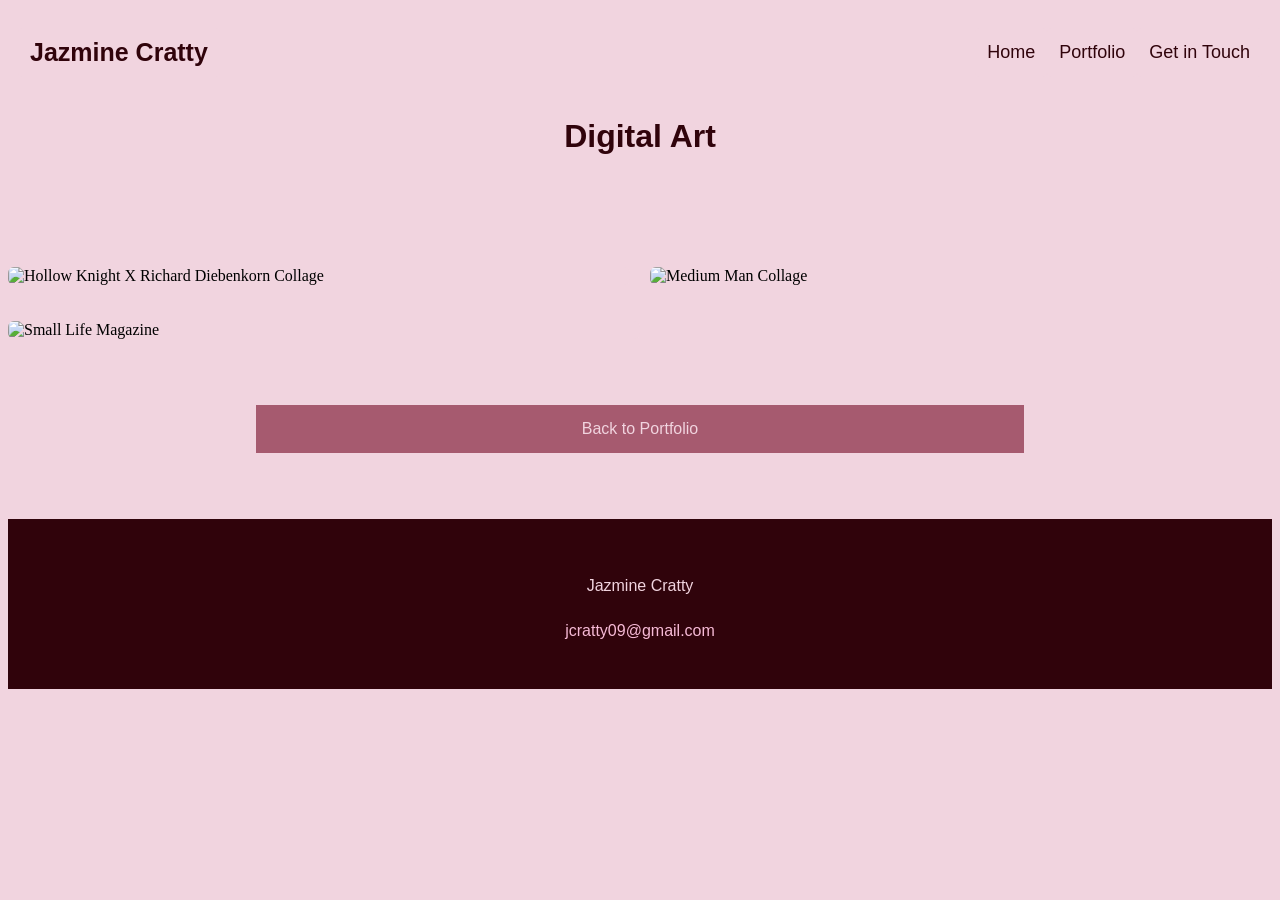
==== digitalart.html @ 39e3345a "Main Upload" ====
<!DOCTYPE html>
<html lang="en">
<head>
    <meta charset="UTF-8">
    <meta name="viewport" content="width=device-width, initial-scale=1.0">
    <link rel="stylesheet" href="styles.css">
    <link rel="icon" type="image/x-icon" href="images/Flower Favicon.PNG">
    <title>Digital Art | Jazmine Cratty</title>
</head>
<body>
    <!-- Header -->
    <div class="header">
        <a href="home.html" class="logo" style="font-family: 'Sanctum Grotesk', sans-serif;">Jazmine Cratty</a> 
        <div class="header-right">
            <a href="home.html">Home</a>
            <a href="portfolio.html">Portfolio</a>
            <a href="getintouch.html">Get in Touch</a>
        </div>
    </div>

    <h1 style="color: #30030B">Digital Art</h1>
    <br>
    <br>
    <br>
    <br>
    <br>

    <div class="image-grid">
        <img class="modal-img"
            src="images/Portfolio Pictures/Digital Art/HollowKnight-Diebenkorn.png"
            alt="Hollow Knight X Richard Diebenkorn Collage"
            data-title="Hollow Knight X Richard Diebenkorn"
            data-description="Originally a traditional collage, then colored using Photoshop">

        <img class="modal-img"
            src="images/Portfolio Pictures/Digital Art/Medium Man.jpg"
            alt="Medium Man Collage"
            data-title="Medium Man"
            data-description="A Photoshop collage">
    </div>

    <br>
    <br>

    <div class="image-grid">
        <img class="modal-img"
            src="images/Small Life Cover.png"
            alt="Small Life Magazine"
            data-title="Small Life Magazine"
            data-description="A magazine about making miniature models"
            style="width: 50%"
            style="align-items:center"
            >
    </div>

    <div id="modal" class="modal">
        <span class="close">&times;</span>
        <img class="modal-content" id="modal-image">
        <div class="caption" id="modal-caption"></div>
    </div>

    <br>
    <br>
    <br>
    <br>
    <br>

    <a href="portfolio.html">
        <button class="portfolioButton">Back to Portfolio</button>
    </a>

    <br>
    <br>
    <br>
    <br>
    <br>

    <!-- Footer -->
    <footer>
        <footer>
        <br>
        <br>
        <p style="background-color: #30030B">Jazmine Cratty<br>
        
        <br>
        <br>

        <a href="mailto:jcratty09@gmail.com">
            <button class="footerButton">jcratty09@gmail.com</button>
        </a>
        <br>
        <br>
    </footer>

</body>
    <script>
            const modal = document.getElementById("modal");
            const modalImg = document.getElementById("modal-image");
            const caption = document.getElementById("modal-caption");
            const closeBtn = document.querySelector(".close");

            document.querySelectorAll(".modal-img").forEach(img => 
            {
            img.addEventListener("click", () => {
                modal.style.display = "block";
                modalImg.src = img.src;

                const title = img.dataset.title || img.alt;
                const description = img.dataset.description || "";

                caption.innerHTML = `
                <h2>${title}</h2>
                <p>${description}</p>
                `;
                document.body.style.overflow = "hidden";
            });
        });

        closeBtn.onclick = () => 
        {
        modal.style.display = "none";
        document.body.style.overflow = "";
        };

        modal.onclick = (e) => 
        {
        if (e.target === modal) {
            modal.style.display = "none";
            document.body.style.overflow = "";
        }
    };
    </script>
</html>
---- styles.css ----
*
{
    background-color: #F1D4DF;
    box-sizing: border-box;
    text-decoration: none;
}

h1
{
    color: #F1D4DF;
    font-family: 'Sanctum Grotesk', sans-serif;
    text-align: center;
}

h2
{
    color: #F1D4DF;
    text-align: center;
    font-family: 'Sanctum Grotesk', sans-serif;
}

p
{
  color: #F1D4DF;
  text-align: center;
  font-family: 'Bricolage Grotesque', sans-serif;
}

.header 
{
  overflow: hidden;
  background-color: #F1D4DF;
  padding: 20px 10px;
}

.header a 
{
  float: left;
  color: #30030B;
  text-align: center;
  padding: 12px;
  text-decoration: none;
  font-size: 18px; 
  line-height: 25px;
  border-radius: 4px;
  font-family: 'Bricolage Grotesque', sans-serif;
  text-decoration: none;
}

.header a.logo 
{
  font-size: 25px;
  font-weight: bold;
  font-family: 'Sanctum Grotesk', sans-serif;
}

.header a:hover 
{
  background-color: #F1D4DF;
  color: #A65A6F;
}

.header a.active 
{
  background-color: #F1D4DF;
  color: #A65A6F;
}

.header-right 
{
  float: right;
}

.homeImage
{
  width: 50%;
  background-color: #A65A6F;
}

/* Create two equal columns that floats next to each other */
.column1
{
  float: right;
  width: 50%;
  padding: 10px;
  height: 300px; /* basically padding */
  background-color: #A65A6F;
}

.column2 
{
  float: left;
  width: 50%;
  padding: 10px;
  height: 300px; /* basically padding */
  background-color: #A65A6F;
}

.column3 
{
  float: left;
  width: 33.33%;
  padding: 25px;
  height: 330px; /* Should be removed. Only for demonstration */
  background-color: #F1D4DF;
}


/* Clear floats after the columns */
.row:after 
{
  content: "";
  display: table;
  clear: both;
}

.button 
{
  background-color: #741E31;
  border: none;
  color: #F1D4DF;
  padding: 20px;
  text-align: center;
  text-decoration: none;
  display: inline-block;
  font-size: 16px;
  margin: 4px 2px;
  cursor: pointer;
  display: block;
  margin: auto;
  font-family: 'Bricolage Grotesque', sans-serif;
  text-decoration: none;
}

.button:hover
{
  background-color: #F1D4DF;
  color: #741E31;
  text-decoration: none;
}

.logo-circle
{
  border-radius: 50%;
  width: 40%;
  display: block;
  margin: auto;
}

.portfolioButton 
{
    padding: 15px 32px;
    display: inline-block;
    margin: 0;
    transition-duration: 0.2s;
    cursor: pointer; 
    position: absolute;
    margin: auto;
    left: 50%;
    -ms-transform: translate(-50%, -50%);
    transform: translate(-50%, -50%);
    width: 60%;
    
    /* Text */
    font-family: 'Bricolage Grotesque', sans-serif;
    color: #F1D4DF;
    text-align: center;
    text-decoration: none;
    font-size: 1rem;
    
    /* Decoration */
    border: 0px solid;
    background-color: #A65A6F;
}

.portfolioButton:hover
{
  background-color: #F1D4DF;
  color: #A65A6F;
  border: 0px solid;
}

footer
{
  background-color: #30030B;
  text-align: center;
  padding: 3px;
  color: #F1D4DF;
}

.footerButton 
{
    padding: 15px 32px;
    display: inline-block;
    margin: 0;
    transition-duration: 0.2s;
    cursor: pointer; 
    position: absolute;
    margin: auto;
    left: 50%;
    -ms-transform: translate(-50%, -50%);
    transform: translate(-50%, -50%);
    width: 60%;
    
    /* Text */
    font-family: 'Bricolage Grotesque', sans-serif;
    color: #F6BAD6;
    text-align: center;
    text-decoration: none;
    font-size: 1rem;
    
    /* Decoration */
    border: 0px solid;
    background-color: #30030B;
}

.footerButton:hover
{
  background-color: #F1D4DF;
  color: #30030B;
  border: 0px solid;
}

/* FONTS */
/* Sanctum Grotesk */
@font-face
{
  font-family: 'Sanctum Grotesk';
  src: url('fonts/SanctumGrotesk-Regular.otf') format('woff2');
  font-weight: normal;
  font-style: normal;
  font-display: swap; 
}
/* Bricolage Grotesque */
@font-face
{
  font-family: 'Bricolage Grotesque';
  src: url('fonts/BricolageGrotesque-VariableFont_opsz\,wdth\,wght.ttf') format('woff2');
  font-weight: normal;
  font-style: normal;
  font-display: swap; 
}

/* IMAGES, GRIDS AND MODALS */
.image-grid
{
  display: grid;
  grid-template-columns: repeat(auto-fit, minmax(250px, 1fr));
  gap: 20px;
}

.image-grid img
{
  width: 100%;
  border-radius: 6px;
  cursor: pointer;
  transition: 0.3s;
}

.image-grid img:hover
{
  opacity: 0.7;
}

.modal
{
  display: none;
  position: fixed;
  z-index: 10;
  left: 0;
  top: 0;
  width: 100%;
  height: 100%;
  background: #A65A6F;

  /* NEW: allow modal to scroll */
  overflow-y: auto;

  /* Remove padding-top so image starts at top */
  padding: 40px 0;
}

.modal-content
{
  display: block;
  margin: auto;
  max-width: 80%;
  animation: zoom 0.6s;
}

.caption
{
  text-align: center;
  color: #F1D4DF;
  background-color: #A65A6F;
  margin-top: 15px;
  animation: zoom 0.6s;
}

@keyframes zoom 
{
  from { transform: scale(0); }
  to { transform: scale(1); }
}

.close 
{
  position: absolute;
  top: 20px;
  right: 40px;
  font-size: 40px;
  color: #F1D4DF;
  background-color: #A65A6F;
  cursor: pointer;
}

.caption h2 
{
  color: #F1D4DF;
  background-color: #A65A6F;
  padding: 10px;
  margin: 10px 0 5px;
  font-size: 24px;
}

.caption p 
{
  color: #F1D4DF;
  background-color: #A65A6F;
  font-size: 16px;
  line-height: 1.4;
  max-width: 80%;
  margin: 0 auto;
}

/* CONTACT FORM */
input[type=text], select, textarea 
{
  width: 100%;
  padding: 12px;
  border: 1px solid #F1D4DF;
  border-radius: 4px;
  box-sizing: border-box;
  margin-top: 6px;
  margin-bottom: 16px;
  resize: vertical;
  background-color: #A65A6F;
  font-family: 'Bricolage Grotesque', sans-serif;
}

/* button */
input[type=submit] 
{
  background-color: #F1D4DF;
  color: #30030B;
  padding: 12px 20px;
  border: none;
  border-radius: 4px;
  cursor: pointer;
  font-family: 'Bricolage Grotesque', sans-serif;
}

input[type=submit]:hover 
{
  background-color: #F6BAD6;
}

.container 
{
  border-radius: 5px;
  background-color: #A65A6F;
  padding: 20px;
}

label
{
  background-color: #A65A6F;
  color: #F1D4DF;
  font-family: 'Sanctum Grotesk', sans-serif;
}

form
{
  background-color: #A65A6F;
  padding: 50px;
}

::placeholder
{
  color: #F6BAD6;
}

/* responsive stuff */
@media screen and (max-width: 500px) 
{
  .header a 
  {
    float: none;
    display: block;
    text-align: left;
  }
  
  .header-right 
  {
    float: none;
  }
}

@media (max-width: 768px) 
{
  .image-column 
  {
    flex: 1 1 100%; /* Stacks items to take full width */
  }
}

@media only screen and (max-width: 700px)
{
  .modal-content {
    width: 100%;
  }
}


/*
Lightest
#F1D4DF
#F6BAD6
#A65A6F
#741E31
#30030B
Darkest

font-family: 'Sanctum Grotesk', sans-serif;
font-family: 'Bricolage Grotesque', sans-serif;
*/
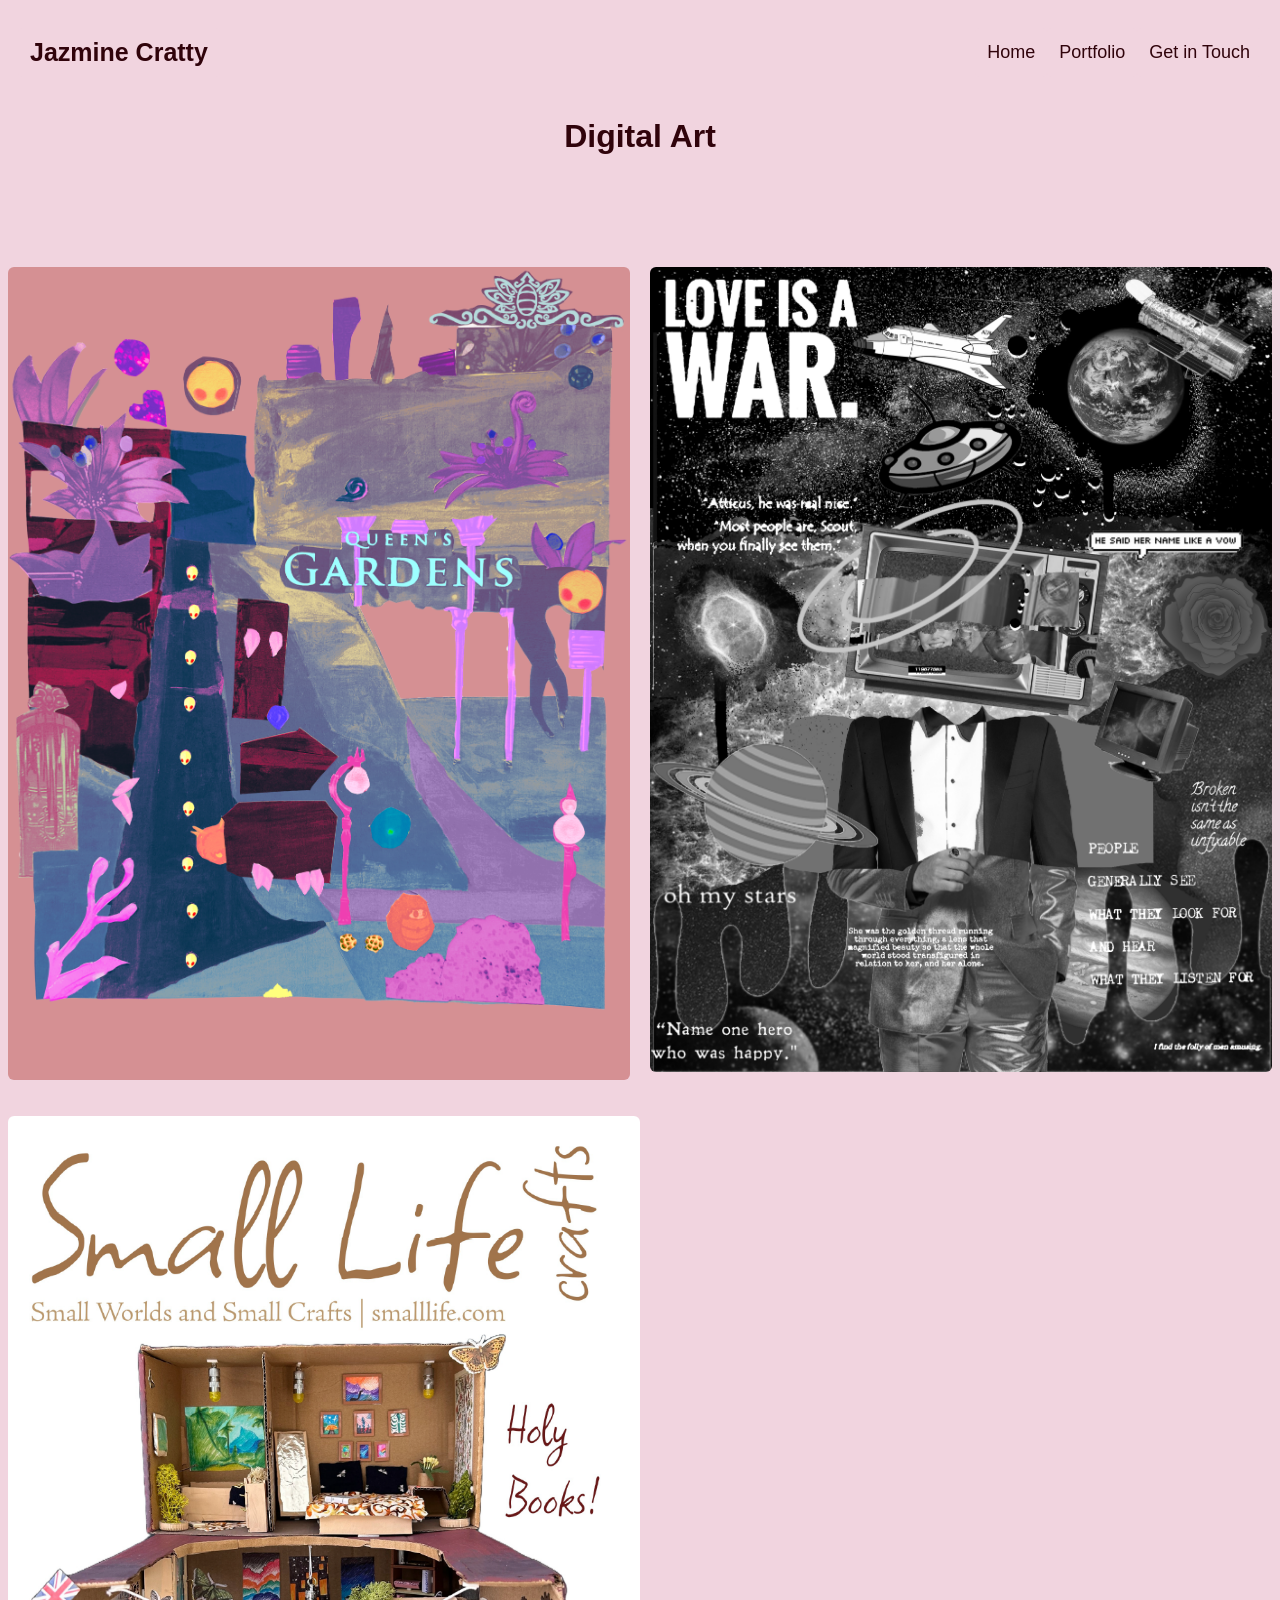
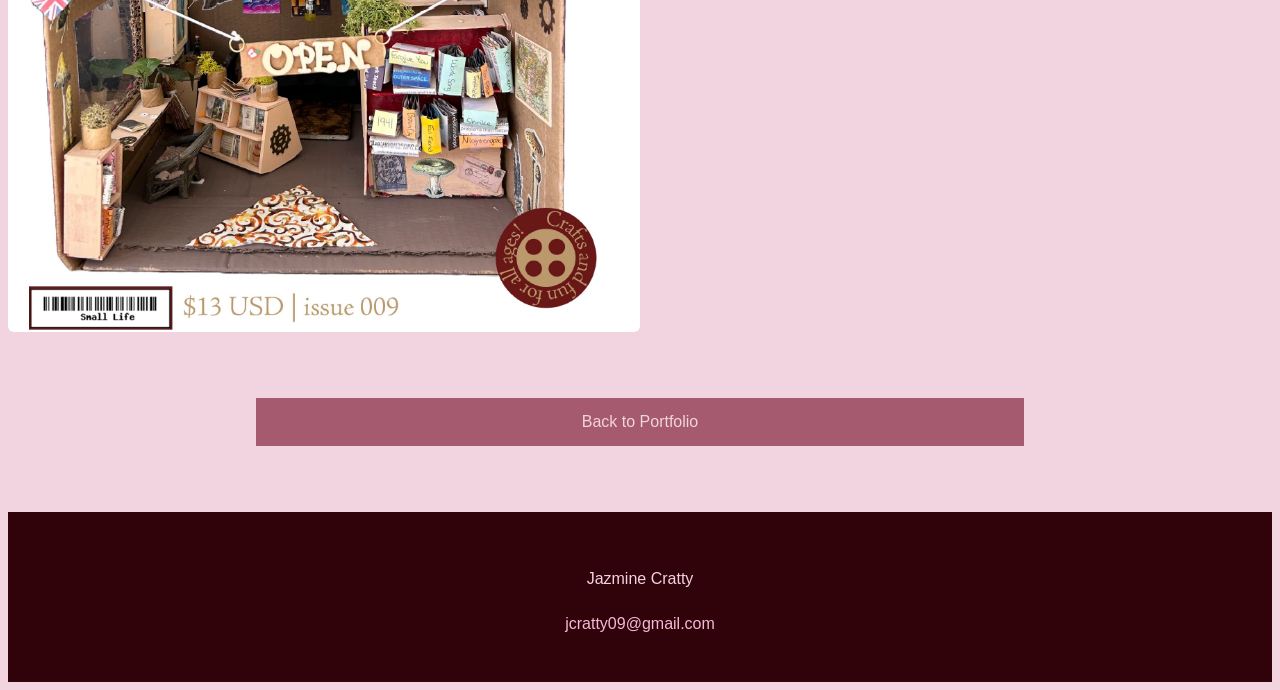
==== commit 59609fec: "Images Retry" ====
--- a/digitalart.html
+++ b/digitalart.html
@@ -10,9 +10,9 @@
 <body>
     <!-- Header -->
     <div class="header">
-        <a href="home.html" class="logo" style="font-family: 'Sanctum Grotesk', sans-serif;">Jazmine Cratty</a> 
+        <a href="index.html" class="logo" style="font-family: 'Sanctum Grotesk', sans-serif;">Jazmine Cratty</a> 
         <div class="header-right">
-            <a href="home.html">Home</a>
+            <a href="index.html">Home</a>
             <a href="portfolio.html">Portfolio</a>
             <a href="getintouch.html">Get in Touch</a>
         </div>
@@ -27,13 +27,13 @@
 
     <div class="image-grid">
         <img class="modal-img"
-            src="images/Portfolio Pictures/Digital Art/HollowKnight-Diebenkorn.png"
+            src="HollowKnight-Diebenkorn.png"
             alt="Hollow Knight X Richard Diebenkorn Collage"
             data-title="Hollow Knight X Richard Diebenkorn"
             data-description="Originally a traditional collage, then colored using Photoshop">
 
         <img class="modal-img"
-            src="images/Portfolio Pictures/Digital Art/Medium Man.jpg"
+            src="Medium Man.jpg"
             alt="Medium Man Collage"
             data-title="Medium Man"
             data-description="A Photoshop collage">
@@ -44,7 +44,7 @@
 
     <div class="image-grid">
         <img class="modal-img"
-            src="images/Small Life Cover.png"
+            src="Small Life Cover.png"
             alt="Small Life Magazine"
             data-title="Small Life Magazine"
             data-description="A magazine about making miniature models"
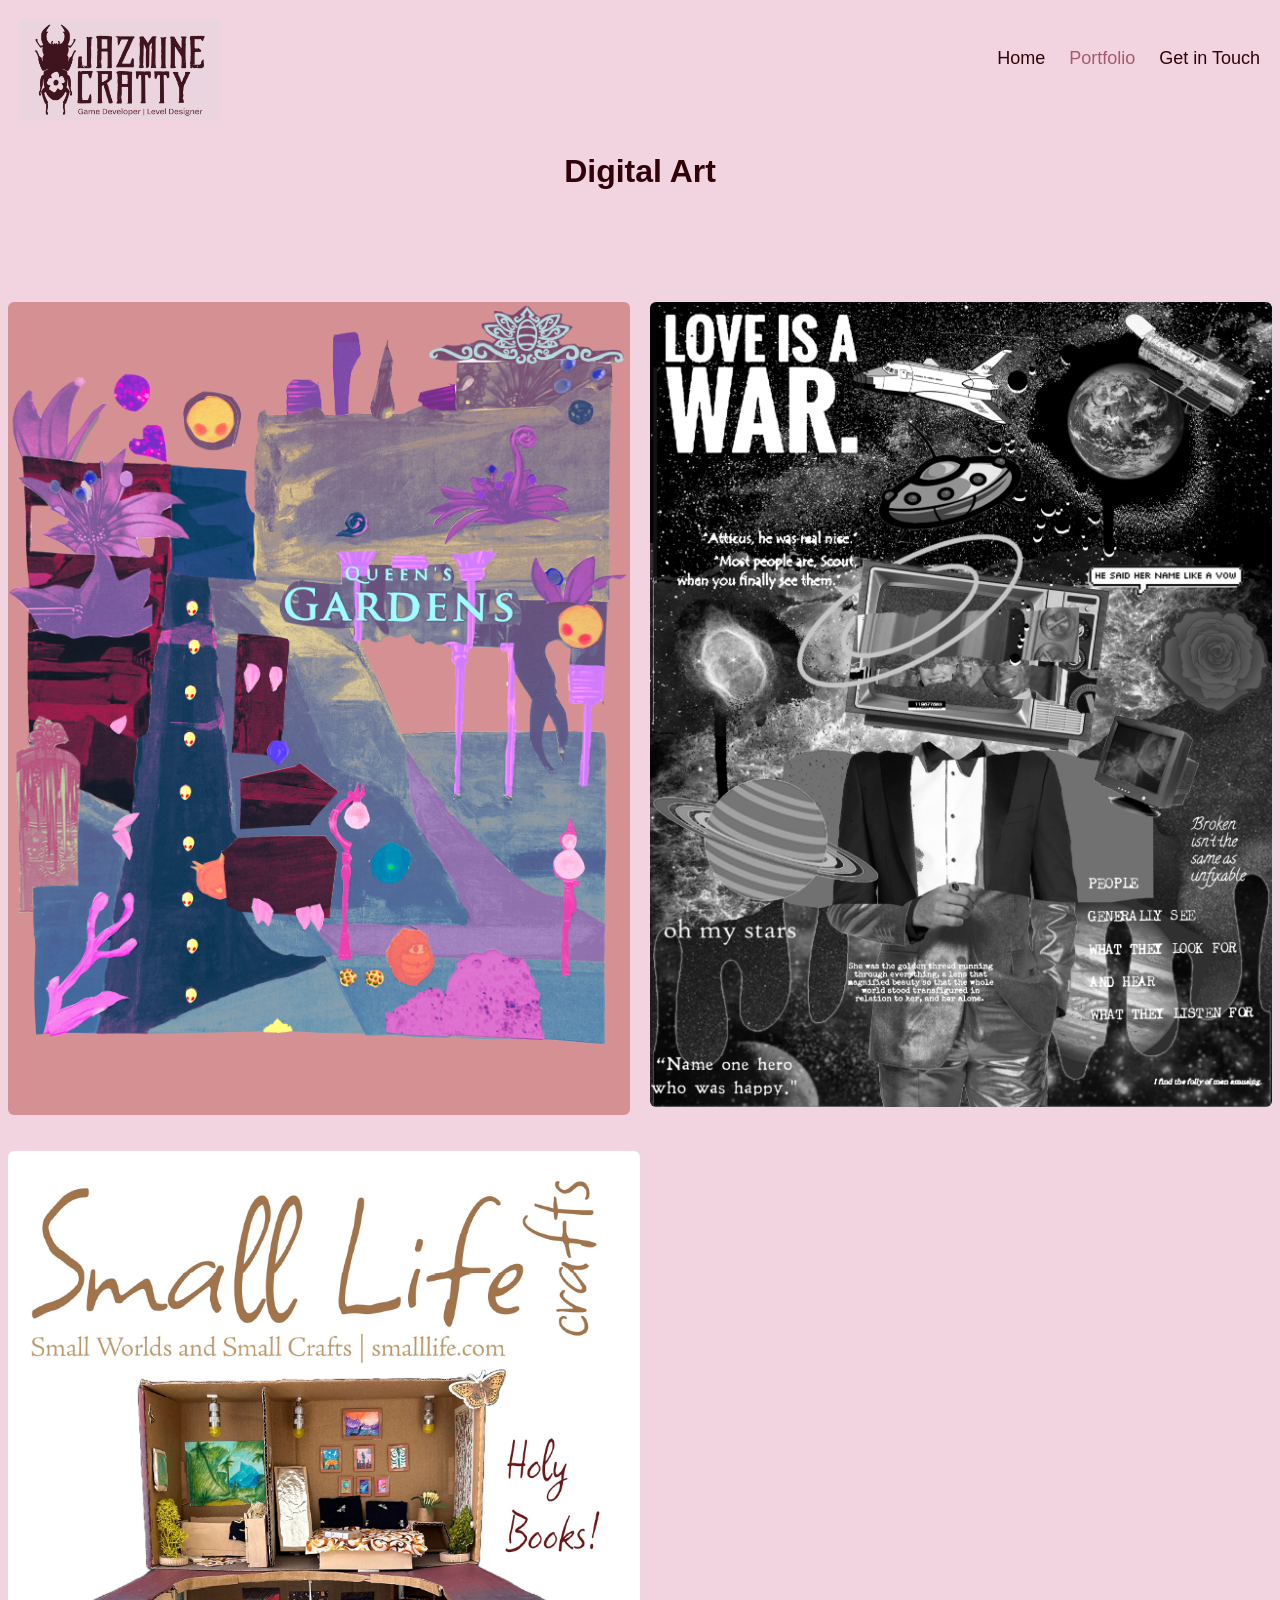
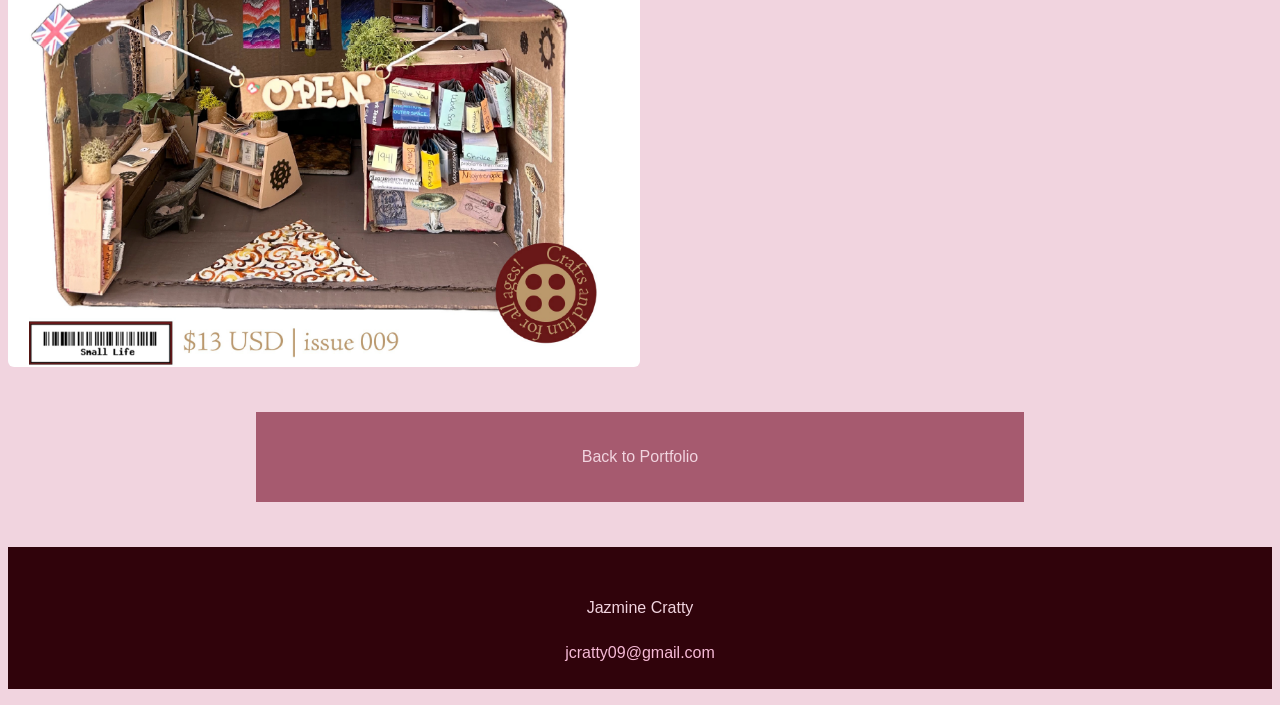
==== commit 3b1555d1: "Big push for random changes" ====
--- a/digitalart.html
+++ b/digitalart.html
@@ -4,16 +4,19 @@
     <meta charset="UTF-8">
     <meta name="viewport" content="width=device-width, initial-scale=1.0">
     <link rel="stylesheet" href="styles.css">
-    <link rel="icon" type="image/x-icon" href="images/Flower Favicon.PNG">
+    <link rel="icon" type="image/x-icon" href="Flower Favicon.PNG">
     <title>Digital Art | Jazmine Cratty</title>
 </head>
 <body>
     <!-- Header -->
     <div class="header">
-        <a href="index.html" class="logo" style="font-family: 'Sanctum Grotesk', sans-serif;">Jazmine Cratty</a> 
+        <a href="index.html" class="logo">
+            <img src="Logo with Title.png" alt="Logo and Title">
+        </a>
+        
         <div class="header-right">
             <a href="index.html">Home</a>
-            <a href="portfolio.html">Portfolio</a>
+            <a class="active" href="portfolio.html">Portfolio</a>
             <a href="getintouch.html">Get in Touch</a>
         </div>
     </div>
--- a/styles.css
+++ b/styles.css
@@ -28,9 +28,11 @@
 
 .header 
 {
+  position: sticky;
+  top: 0;
+  z-index: 1000;
   overflow: hidden;
   background-color: #F1D4DF;
-  padding: 20px 10px;
 }
 
 .header a 
@@ -41,8 +43,8 @@
   padding: 12px;
   text-decoration: none;
   font-size: 18px; 
-  line-height: 25px;
-  border-radius: 4px;
+  /*line-height: 25px;*/
+  /*border-radius: 4px;*/
   font-family: 'Bricolage Grotesque', sans-serif;
   text-decoration: none;
 }
@@ -54,6 +56,13 @@
   font-family: 'Sanctum Grotesk', sans-serif;
 }
 
+.logo img 
+{
+    height: 100px;
+    width: auto;
+    display: block;
+}
+
 .header a:hover 
 {
   background-color: #F1D4DF;
@@ -69,13 +78,289 @@
 .header-right 
 {
   float: right;
+  display: flex;
+  align-items: center;
+  height: 100px;
 }
 
 .homeImage
 {
   width: 50%;
-  background-color: #A65A6F;
-}
+  max-width: 70%;
+  min-width: 30%;
+  height: auto;
+  background-color: #A65A6F;
+  background-repeat: no-repeat;
+  background-size: contain;
+}
+
+/* HOMESCREEN LAYOUT */
+/* Parent container */
+
+/* CAROUSEL */
+.jmzCarousel-container 
+{
+    position: relative;
+    width: 100%;
+    height: 500px;
+    overflow: hidden;
+}
+
+.jmzCarousel-slide 
+{
+    position: absolute;
+    inset: 0;
+    opacity: 0;
+    transition: opacity 0.6s ease;
+    pointer-events: none;
+}
+
+.jmzCarousel-slide.active 
+{
+    opacity: 1;
+    pointer-events: auto;
+}
+
+.jmzCarousel-slide img 
+{
+    width: 100%;
+    height: 100%;
+    object-fit: cover;
+    display: block;
+}
+
+.jmzCarousel-button 
+{
+    position: absolute;
+    bottom: 60px;
+    left: 50%;
+    transform: translateX(-50%);
+    
+    display: inline-block;
+    padding: 14px 28px;
+
+    background: #F1D4DF;
+    color: #741E31;
+    text-decoration: none;
+    font-weight: 700;
+    font-size: 1rem;
+    font-family: 'Bricolage Grotesque', sans-serif;
+
+    transition: all 0.3s ease;
+    z-index: 5;
+}
+
+.jmzCarousel-button:hover {
+    background: #741E31;
+    color: #F1D4DF;
+}
+
+/* Arrows */
+
+.jmzCarousel-arrow 
+{
+    position: absolute;
+    top: 50%;
+    transform: translateY(-50%);
+    width: 50px;
+    height: 50px;
+    border: none;
+    border-radius: 50%;
+    cursor: pointer;
+    font-size: 24px;
+    color: #741E31;
+    background: #F6BAD6;
+    z-index: 10;
+    transition: 0.3s;
+}
+
+.jmzCarousel-arrow:hover
+{
+    background: #741E31;
+    color: #F6BAD6;
+}
+
+.jmzCarousel-prev {left: 15px;}
+.jmzCarousel-next {right: 15px;}
+
+/* Dots */
+.jmzCarousel-dots 
+{
+    position: absolute;
+    bottom: 15px;
+    left: 50%;
+    transform: translateX(-50%);
+    display: flex;
+    gap: 10px;
+    background: #00000000;
+}
+
+.jmzCarousel-dot 
+{
+    width: 12px;
+    height: 12px;
+    border-radius: 50%;
+    border: none;
+    background: #A65A6F;
+    cursor: pointer;
+    transition: 0.3s;
+}
+
+.jmzCarousel-dot.active 
+{
+    background: #741E31;
+}
+
+/* OTHER SHIT */
+#landing-grid-container 
+{
+    display: grid;
+    grid-template-rows: auto auto;
+    gap: 2rem;
+    padding: 0;
+}
+
+/* Top row: 2 columns */
+#landing-header 
+{
+    display: grid;
+    grid-template-columns: 1fr 2fr;
+    align-items: center;
+    gap: 1.5rem;
+    background-color: #A65A6F;
+}
+
+#landing-welcome
+{
+  background-color: #A65A6F;
+}
+
+#landing-welcome p
+{
+  font-family: 'Bricolage Grotesque', sans-serif;
+}
+
+/* Logo */
+#landing-logo img 
+{
+    max-width: 100%;
+    height: auto;
+    background-color: #A65A6F;
+    padding: 10px;
+}
+
+#landing-logo 
+{
+  background-color: #A65A6F;
+}
+
+/* Welcome text */
+#landing-welcome h1 
+{
+    margin: 0;
+    font-size: 2rem;
+}
+
+/* Bottom row container */
+#landing-links-row 
+{
+    display: grid;
+    grid-template-columns: repeat(3, 1fr);
+    gap: 2rem;
+    margin-top: 2rem;
+}
+
+/* Individual columns */
+.landing-link-column 
+{
+    text-align: center;
+    padding: 1.5rem;
+}
+
+/* Circular logos */
+.landing-logo-circle 
+{
+    width: 140px;
+    height: 140px;
+    object-fit: cover;
+    border-radius: 50%;
+    margin-bottom: 1rem;
+}
+
+/* Titles */
+.landing-link-title 
+{
+    color: #A65A6F;
+    margin: 0.5rem 0;
+}
+
+/* Descriptions */
+.landing-link-description 
+{
+    color: #A65A6F;
+    margin-bottom: 1rem;
+}
+
+/* Buttons */
+.landing-link-button 
+{
+    padding: 0.75rem 1.25rem;
+    border-radius: 6px;
+    transition: background 0.2s ease;
+    background-color: #741E31;
+    border: none;
+    color: #F1D4DF;
+    text-align: center;
+    text-decoration: none;
+    display: inline-block;
+    font-size: 16px;
+    margin: 4px 2px;
+    cursor: pointer;
+    display: block;
+    margin: auto;
+    font-family: 'Bricolage Grotesque', sans-serif;
+    text-decoration: none;
+}
+
+/* Responsive collapse */
+@media (max-width: 800px) 
+{
+    #landing-links-row {
+        grid-template-columns: 1fr;
+    }
+}
+
+/* Link items */
+.landing-link-item 
+{
+    display: block;
+    padding: 1.5rem;
+    background: #f0f0f0;
+    text-align: center;
+    border-radius: 8px;
+    text-decoration: none;
+    font-weight: bold;
+    transition: background 0.2s ease;
+}
+
+.landing-link-item:hover 
+{
+    background: #e0e0e0;
+}
+
+/* Responsive adjustments */
+@media (max-width: 800px) 
+{
+    #landing-header {
+        grid-template-columns: 1fr;
+        text-align: center;
+    }
+
+    #landing-links {
+        grid-template-columns: 1fr;
+    }
+}
+
 
 /* Create two equal columns that floats next to each other */
 .column1
@@ -147,6 +432,16 @@
   margin: auto;
 }
 
+/* SMALL BUTTONS FOR PORTFOLIO PAGE */
+.portfolioButtonRow 
+{
+    display: flex;
+    justify-content: center;
+    gap: 20px;
+    width: 60%;
+    margin: 0 auto 30px auto;
+}
+
 .portfolioButton 
 {
     padding: 15px 32px;
@@ -160,6 +455,7 @@
     -ms-transform: translate(-50%, -50%);
     transform: translate(-50%, -50%);
     width: 60%;
+    height: 10%;
     
     /* Text */
     font-family: 'Bricolage Grotesque', sans-serif;
@@ -177,14 +473,192 @@
 {
   background-color: #F1D4DF;
   color: #A65A6F;
-  border: 0px solid;
-}
-
+  border: 2px solid #A65A6F;
+}
+
+.portfolioButtonResume 
+{
+    padding: 15px 32px;
+    display: inline-block;
+    margin: 0;
+    transition-duration: 0.2s;
+    cursor: pointer; 
+    position: absolute;
+    margin: auto;
+    left: 50%;
+    -ms-transform: translate(-50%, -50%);
+    transform: translate(-50%, -50%);
+    width: 60%;
+    height: 10%;
+    
+    /* Text */
+    font-family: 'Bricolage Grotesque', sans-serif;
+    color: #F1D4DF;
+    text-align: center;
+    text-decoration: none;
+    font-size: 1rem;
+    
+    /* Decoration */
+    border: 0px solid;
+    background-color: #741E31;
+}
+
+.portfolioButtonResume:hover
+{
+  background-color: #F1D4DF;
+  color: #741E31;
+  border: 2px solid #741E31;
+}
+
+/* SOFTWARE SECTION */
+.jmzStickerSection 
+{
+  background-color: #A65A6F;
+  padding: 40px 20px;
+  text-align: center;
+}
+
+.jmzStickerSection h2 
+{
+  background-color: #A65A6F;
+    font-size: 2.5rem;
+    margin-bottom: 10px;
+    font-family: 'Sanctum Grotesk', sans-serif;
+    color: #F1D4DF;
+}
+
+.jmzStickerSection p 
+{
+  background-color: #A65A6F;
+  color: #F1D4DF;
+  margin-bottom: 50px;
+  font-family: 'Bricolage Grotesque', sans-serif;
+}
+
+.jmzStickerBoard 
+{
+  background-color: #A65A6F;
+  position: relative;
+  max-width: 1400px;
+  height: 425px;
+  margin: 0 auto;
+}
+
+.jmzSticker 
+{
+    position: absolute;
+    width: 200px;
+    height: 200px;
+
+    background: #e9bdd5;
+    border-radius: 25px;
+
+    display: flex;
+    flex-direction: column;
+    justify-content: center;
+    align-items: center;
+
+    box-shadow:
+        0 10px 25px rgba(0,0,0,.15);
+
+    transition: all .3s ease;
+
+    cursor: pointer;
+
+    border: 10px solid #e9bdd5;
+}
+
+.jmzSticker img {
+    width: 80px;
+    height: 80px;
+    object-fit: contain;
+}
+
+/* sticker text */
+.jmzSticker span 
+{
+    margin-top: 12px;
+    background-color: #e9bdd5;
+    font-family: 'Bricolage Grotesque', sans-serif;
+}
+
+.jmzSticker:hover {
+    transform: translateY(-15px) scale(1.08);
+    z-index: 100;
+}
+
+/* Stickers */
+.adobe {
+    top: 5%;
+    left: 4%;
+    transform: rotate(-12deg);
+}
+
+.google {
+    top: 2%;
+    left: 22%;
+    transform: rotate(8deg);
+}
+
+.aseprite {
+    top: 6%;
+    left: 40%;
+    transform: rotate(-7deg);
+}
+
+.github {
+    top: 1%;
+    left: 58%;
+    transform: rotate(10deg);
+}
+
+.canva {
+    top: 5%;
+    left: 76%;
+    transform: rotate(-9deg);
+}
+
+.figma {
+    top: 42%;
+    left: 13%;
+    transform: rotate(11deg);
+}
+
+.unity {
+    top: 48%;
+    left: 31%;
+    transform: rotate(-10deg);
+}
+
+.visualstudio {
+    top: 43%;
+    left: 49%;
+    transform: rotate(7deg);
+}
+
+.wix {
+    top: 47%;
+    left: 67%;
+    transform: rotate(-13deg);
+}
+
+.notion {
+    top: 42%;
+    left: 84%;
+    transform: rotate(8deg);
+}
+
+.jmzSticker:hover {
+    z-index: 999;
+}
+
+/* FOOTER */
 footer
 {
   background-color: #30030B;
   text-align: center;
-  padding: 3px;
+  padding: 0;
+  width: 100%;
   color: #F1D4DF;
 }
 
@@ -421,6 +895,12 @@
   }
 }
 
+/* Fallback fonts for Apple / Android */
+body 
+{
+  font-family: 'YourCustomFont', -apple-system, BlinkMacSystemFont, 'Segoe UI', Roboto, sans-serif;
+}
+
 
 /*
 Lightest
